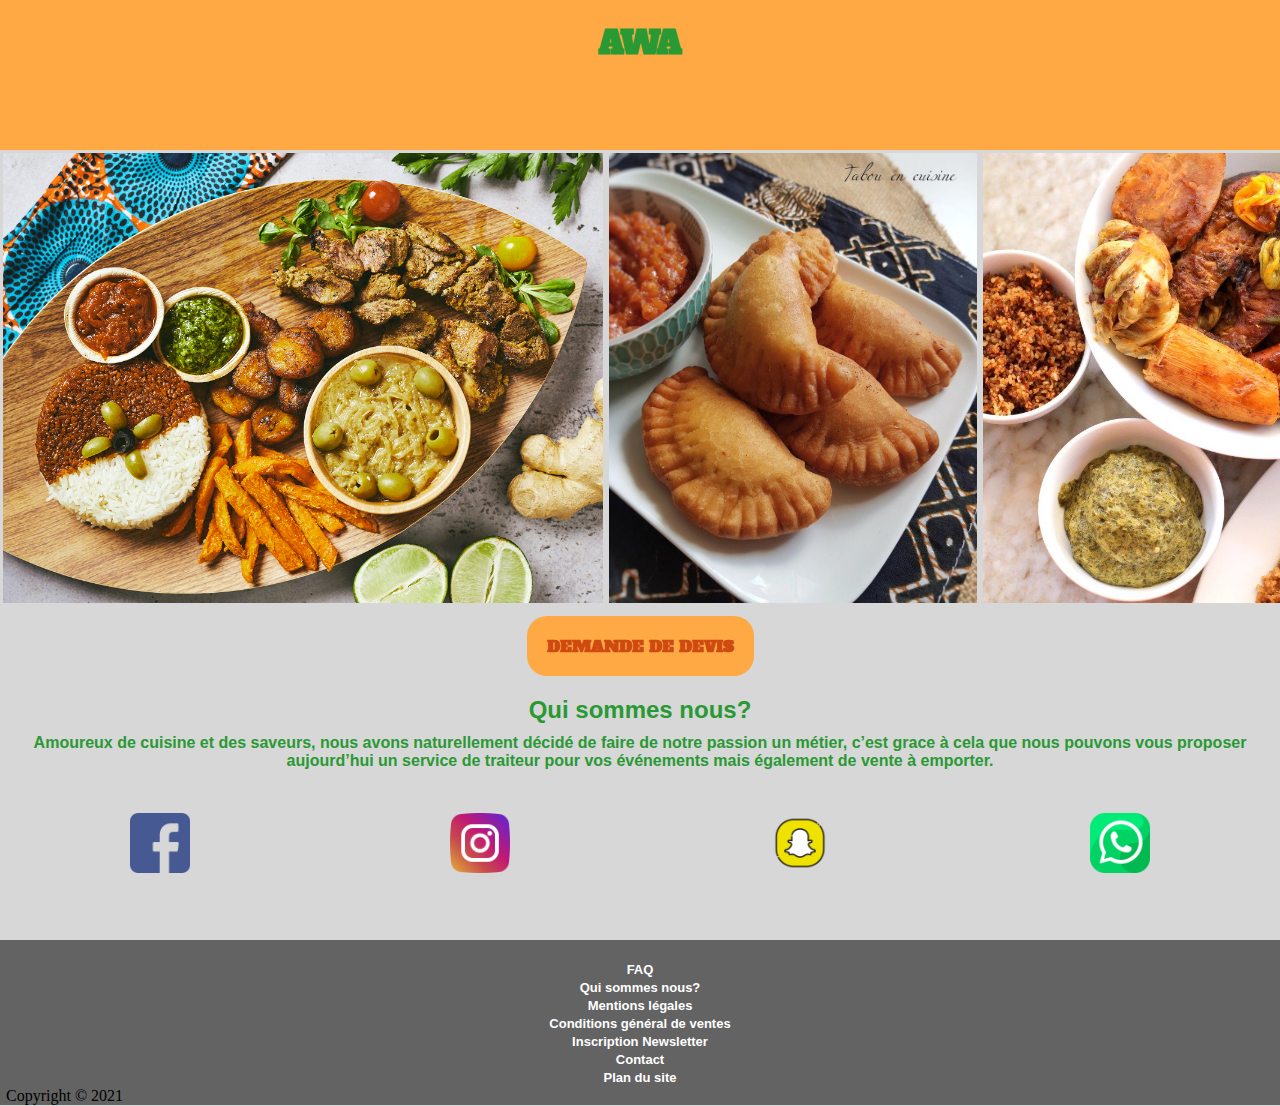
==== projet/index.html @ 00b75769 "gestion" ====
<!DOCTYPE html>
<html lang="en">
<head>
    <meta charset="UTF-8">
    <meta http-equiv="X-UA-Compatible" content="IE=edge">
    <meta name="viewport" content="width=device-width, initial-scale=1.0">
    <link rel="stylesheet" href="https://cdnjs.cloudflare.com/ajax/libs/font-awesome/6.0.0-beta3/css/all.min.css" integrity="sha512-Fo3rlrZj/k7ujTnHg4CGR2D7kSs0v4LLanw2qksYuRlEzO+tcaEPQogQ0KaoGN26/zrn20ImR1DfuLWnOo7aBA==" crossorigin="anonymous" referrerpolicy="no-referrer" />
    <link rel="stylesheet" href="/CSS/style.css">
    <title>Projet fil rouge</title>
</head>
<body>
    <header>
        <div class="banner"></div>
        <h1>AWA</h1>
        <nav>
            <ul>
                <li><a href="#home"><i class="fas fa-bars"></i></a></li>
                <li><a href="#shop"><i class="fas fa-shopping-cart"></i></a></li>
                <!-- <li><a href="menu">MENU</a></li>
                <li><a href="nos plats">NOS PLATS</a></li>
                <li><a href="nos boissons">NOS BOISSONS</a></li>
                <li><a href="nos services">NOS SERVICES</a></li>
                <li><a href="vente a emporter">VENTE A EMPORTER</a></li> -->
            </ul>
        </nav>
    </header>
    <main>
        <div id="defil">
            <div class="images">
                <img src="/moodboard/AfriknFusion_AfriknMixAgneau.png" alt="plat">
                <img src="/moodboard/Pastels au thon (beignets au thon sénégalais).jpeg" alt="plat">
                <img src="/moodboard/RIZ AU POISSON (tiep bou dien) mes 4 astuces.jpeg" alt="plat">  
            </div>
        </div>
       
        <div class="acc">
            <a href="">DEMANDE DE DEVIS</a>
            <h2>Qui sommes nous?</h2>
        <article>
            <p id="present">Amoureux de cuisine et des saveurs, nous avons naturellement décidé de faire de notre passion un métier, c’est grace à cela que nous pouvons vous proposer aujourd’hui un service de traiteur pour vos événements mais également de vente à emporter. 
            </p>
        </article>
        </div>
        <div id="icon">
           <div class="fb"><a href="https://fr-fr.facebook.com/" target="_blank" alt="facebook"><img src="/icon/facebook.png" alt="facebook"></a></div>
            <div class="insta"><a href="https://www.instagram.com/?hl=fr" target="_blank"><img src="/icon/instagram.png" alt="instagram"></a></div>
            <div class="snap"><a href="https://accounts.snapchat.com/accounts/login?continue=https%3A%2F%2Faccounts.snapchat.com%2Faccounts%2Fwelcome" target="_blank"><img src="/icon/snapchat.png" alt="snapchat"></a></div>
            <div class="wh"><a href="https://web.whatsapp.com/" target="_blank"><img src="/icon/whatsapp.png" alt="whatsapp"></a></div>
        </div>
    </main>
    
    <footer>
        <nav>
            <ul>
                <li><a href="">FAQ</a></li>
                <li><a href="">Qui sommes nous?</a></li>
                <li><a href="https://www.service-public.fr/professionnels-entreprises/vosdroits/F31228" target="_blank">Mentions légales</a></li>
                <li><a href="">Conditions général de ventes</a></li>
                <li><a href="">Inscription Newsletter</a></li>
                <li><a href="">Contact</a></li>
                <li><a href="">Plan du site</a></li>
		    </ul>
        </nav>
        <p>Copyright &copy; 2021</p>
    </footer>
    
</body>
</html>
---- CSS/style.css ----
@font-face {
    font-family: myfont;
    src: url(/alfa-slab-one/AlfaSlabOne-Regular.ttf);
}
*{
    margin: 0;
    padding: 0;
}
h1{
    text-align: center;
    color: #299934;
    font-family: myfont;
    padding: 5px;
}
body{
    background-color: #D7D7D7;
}
header{
    background-color: #FFA945;
    height: 120px;
    padding: 15px;
}
header nav a{
    text-decoration: none;
    color: black;
    font-family: Arial;
    font-weight: bold;
}
header nav ul{
    display: flex;
    justify-content: space-between;
    list-style-type: none;
    margin-top: 50px;
}
img{
    width: 100%;
    height: 450px;
    margin: 0;
    padding: 3px;
}
.acc a{
    text-decoration: none;
    text-align: center;
    font-weight: bold;
    font-family: myfont;
    height: 20px;
    padding: 20px;
    background-color: #FFA945;
    color: #cf4a11;
    margin: auto;
    margin-top:10px;
    border-radius: 20px/ 20px;
}
.acc a:hover{
    color: #299934;
}

h2{
    font-weight: bold;
    color: #299934;
    font-family: Arial;
    text-align: center;
    margin-top: 20px;
}
#present{
    color: #299934;
    font-family: Arial;
    text-align: center;
    font-weight: bold;
    margin-top: 10px;
}
.acc{
    display: flex;
    flex-direction: column;
}
#icon img{
    width: 60px;
    height: 60px; 
}
#icon{
    display: flex;
    flex-direction: row;
    justify-content: space-around;
    margin-top: 40px;
      
}
footer{
    background-color: #636363;
    height: 125px;
    padding: 20px;
    margin-top: 60px;
}
footer a{
    color: white;
    font-weight: bold;
    font-size: small;
    font-family: Arial;
    text-decoration: none;
}
footer nav ul{
    display: flex;
    flex-direction: column;
    align-items: center;
    list-style-type: none;
}
footer nav a:hover{
    color: #cf4a11;
}
footer p{
    padding: 1px;
    margin-left: -15px;
}
.images{
    display: flex;
}
#defil{
    overflow:auto;
}
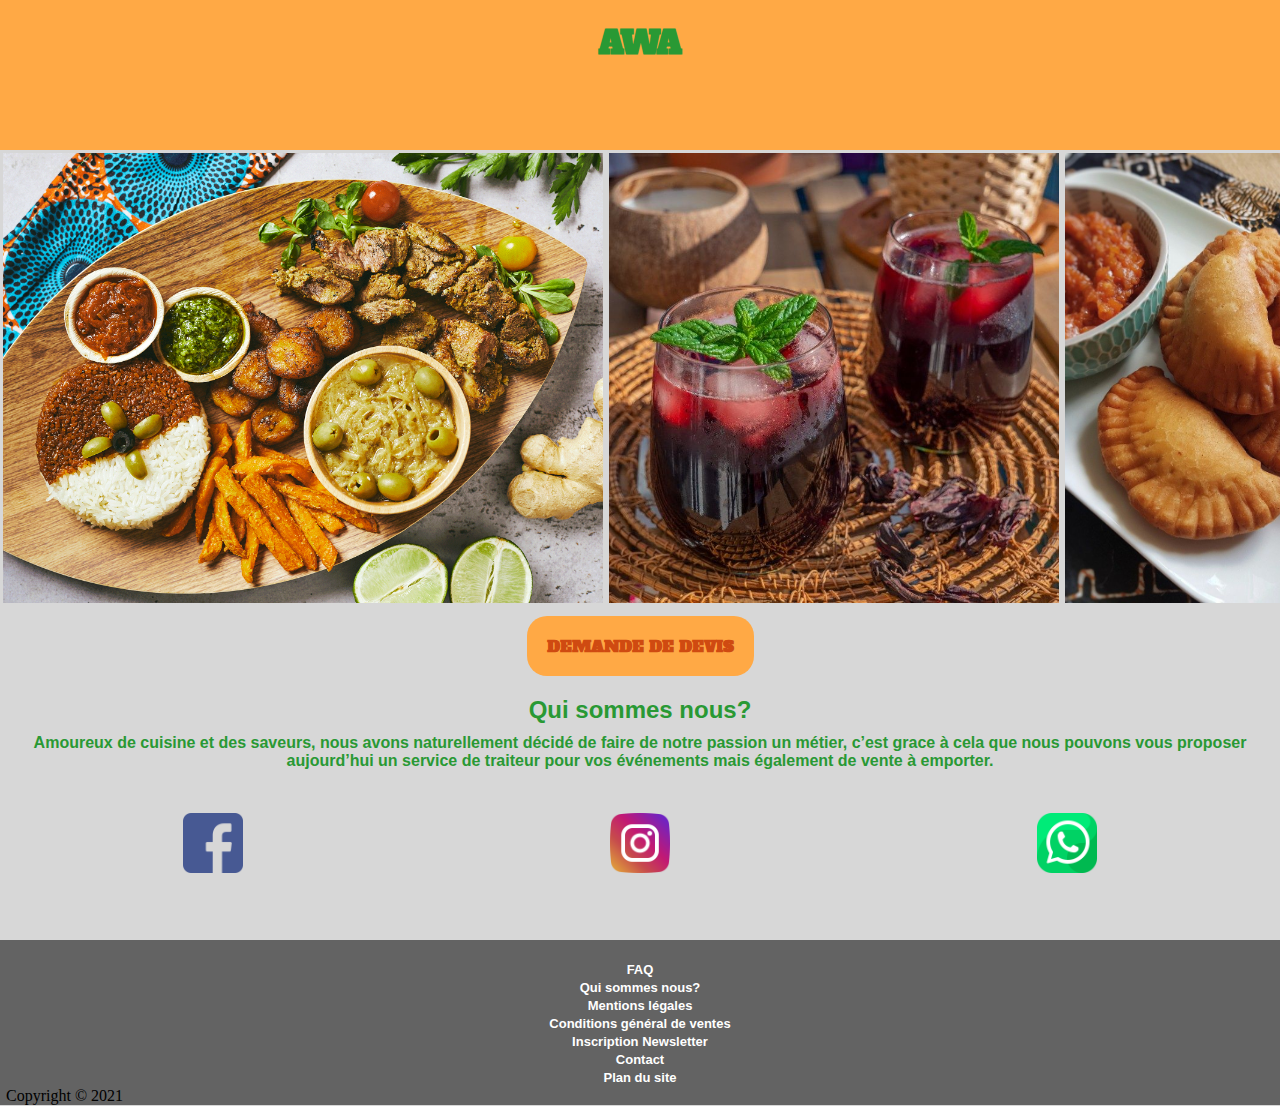
==== commit 39b010f5: "projet" ====
--- a/projet/index.html
+++ b/projet/index.html
@@ -28,8 +28,10 @@
         <div id="defil">
             <div class="images">
                 <img src="/moodboard/AfriknFusion_AfriknMixAgneau.png" alt="plat">
+                <img src="/moodboard/Jus de bissap – Infusion d’hibiscus glacée - Recette sénégalaise - DUMPLINGS & MORE.jpeg" alt="boisson">  
                 <img src="/moodboard/Pastels au thon (beignets au thon sénégalais).jpeg" alt="plat">
-                <img src="/moodboard/RIZ AU POISSON (tiep bou dien) mes 4 astuces.jpeg" alt="plat">  
+                <img src="/moodboard/RIZ AU POISSON (tiep bou dien) mes 4 astuces.jpeg" alt="plat">
+                <img src="/moodboard/Boisson au gingembre sans alcool.jpeg" alt="boisson">
             </div>
         </div>
        
@@ -42,9 +44,8 @@
         </article>
         </div>
         <div id="icon">
-           <div class="fb"><a href="https://fr-fr.facebook.com/" target="_blank" alt="facebook"><img src="/icon/facebook.png" alt="facebook"></a></div>
+            <div class="fb"><a href="https://fr-fr.facebook.com/" target="_blank" alt="facebook"><img src="/icon/facebook.png" alt="facebook"></a></div>
             <div class="insta"><a href="https://www.instagram.com/?hl=fr" target="_blank"><img src="/icon/instagram.png" alt="instagram"></a></div>
-            <div class="snap"><a href="https://accounts.snapchat.com/accounts/login?continue=https%3A%2F%2Faccounts.snapchat.com%2Faccounts%2Fwelcome" target="_blank"><img src="/icon/snapchat.png" alt="snapchat"></a></div>
             <div class="wh"><a href="https://web.whatsapp.com/" target="_blank"><img src="/icon/whatsapp.png" alt="whatsapp"></a></div>
         </div>
     </main>
--- a/CSS/style.css
+++ b/CSS/style.css
@@ -50,6 +50,7 @@
     margin: auto;
     margin-top:10px;
     border-radius: 20px/ 20px;
+    transition: color .3s;
 }
 .acc a:hover{
     color: #299934;
@@ -105,6 +106,7 @@
 }
 footer nav a:hover{
     color: #cf4a11;
+    transition: color .3s;
 }
 footer p{
     padding: 1px;
@@ -115,5 +117,6 @@
 }
 #defil{
     overflow:auto;
+    transition:none;
 }
 
